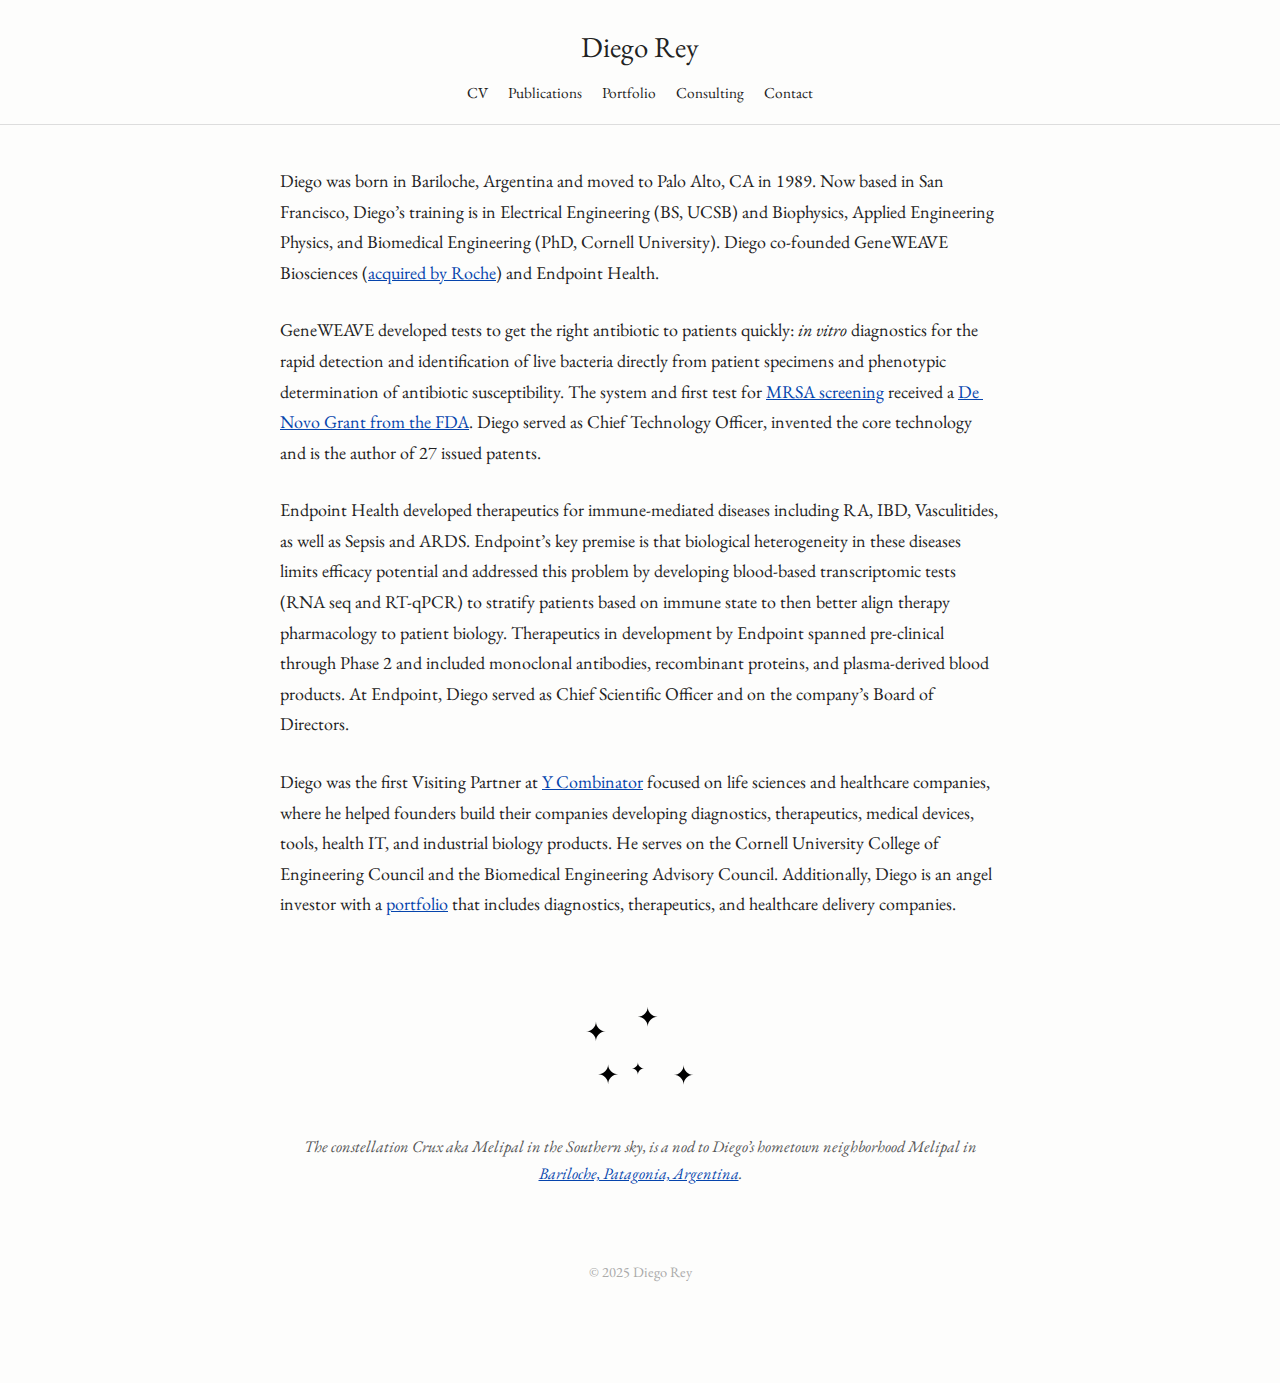
==== index.html @ 03c5bc7d "Update consulting link, preserve menu and favicon" ====
<!DOCTYPE html>
<html lang="en">
<head>
  <meta charset="UTF-8" />
  <meta name="viewport" content="width=device-width, initial-scale=1.0"/>
  <title>Diego Rey</title>
  <link rel="icon" href="melipal_favicon.ico" />
  <link rel="stylesheet" href="styles.css" />
  <link href="https://fonts.googleapis.com/css2?family=EB+Garamond&display=swap" rel="stylesheet">
</head>
<body>
  <header>
    <h1><a href="index.html">Diego Rey</a></h1>
    <nav>
      <a href="DiegoRey_CV_March_2025.pdf" target="_blank">CV</a>
      <a href="https://scholar.google.com/citations?user=e81k_fIAAAAJ&hl=en" target="_blank">Publications</a>
      <a href="portfolio.html">Portfolio</a>
      <a href="https://www.maitenconsulting.com" target="_blank">Consulting</a>
      <a href="contact.html">Contact</a>
    </nav>
  </header>

  <main>
    <section>
      <p>Diego was born in Bariloche, Argentina and moved to Palo Alto, CA in 1989. Now based in San Francisco, Diego’s training is in Electrical Engineering (BS, UCSB) and Biophysics, Applied Engineering Physics, and Biomedical Engineering (PhD, Cornell University). Diego co-founded GeneWEAVE Biosciences (<a href="https://www.genengnews.com/news/roche-to-acquire-geneweave-for-up-to-425m/" target="_blank">acquired by Roche</a>) and Endpoint Health.</p>

      <p>GeneWEAVE developed tests to get the right antibiotic to patients quickly: <em>in vitro</em> diagnostics for the rapid detection and identification of live bacteria directly from patient specimens and phenotypic determination of antibiotic susceptibility. The system and first test for <a href="https://medlineplus.gov/lab-tests/mrsa-tests/" target="_blank">MRSA screening</a> received a <a href="https://www.fda.gov/news-events/press-announcements/fda-authorizes-marketing-diagnostic-test-uses-novel-technology-detect-mrsa-bacteria" target="_blank">De Novo Grant from the FDA</a>. Diego served as Chief Technology Officer, invented the core technology and is the author of 27 issued patents.</p>

      <p>Endpoint Health developed therapeutics for immune-mediated diseases including RA, IBD, Vasculitides, as well as Sepsis and ARDS. Endpoint’s key premise is that biological heterogeneity in these diseases limits efficacy potential and addressed this problem by developing blood-based transcriptomic tests (RNA seq and RT-qPCR) to stratify patients based on immune state to then better align therapy pharmacology to patient biology. Therapeutics in development by Endpoint spanned pre-clinical through Phase 2 and included monoclonal antibodies, recombinant proteins, and plasma-derived blood products. At Endpoint, Diego served as Chief Scientific Officer and on the company’s Board of Directors.</p>

      <p>Diego was the first Visiting Partner at <a href="https://www.ycombinator.com" target="_blank">Y Combinator</a> focused on life sciences and healthcare companies, where he helped founders build their companies developing diagnostics, therapeutics, medical devices, tools, health IT, and industrial biology products. He serves on the Cornell University College of Engineering Council and the Biomedical Engineering Advisory Council. Additionally, Diego is an angel investor with a <a href="portfolio.html">portfolio</a> that includes diagnostics, therapeutics, and healthcare delivery companies.</p>
    </section>

    <section class="melipal">
      <img src="images/melipal.svg" alt="Melipal constellation" />
      <p class="caption"><em>The constellation Crux aka Melipal in the Southern sky, is a nod to Diego’s hometown neighborhood Melipal in <a href="https://www.travelandleisure.com/trip-ideas/bariloche-argentina-guide" target="_blank">Bariloche, Patagonia, Argentina</a>.</em></p>
    </section>

    <footer>
      <p>&copy; 2025 Diego Rey</p>
    </footer>
  </main>
</body>
</html>
---- styles.css ----
@import url('https://fonts.googleapis.com/css2?family=EB+Garamond&display=swap');

html, body {
  margin: 0;
  padding: 0;
  font-family: 'EB Garamond', serif;
  font-size: 18px;
  line-height: 1.7;
  background-color: #fdfdfc;
  color: #222;
}

main a,
main a:visited,
main a:hover,
main a:active {
  color: #0645ad;
  text-decoration: underline;
}

header h1 a,
nav a {
  all: unset;
  cursor: pointer;
  color: #222 !important;
  text-decoration: none !important;
  font-family: 'EB Garamond', serif;
}

nav a:hover {
  text-decoration: underline !important;
}

header {
  position: sticky;
  top: 0;
  z-index: 1000;
  background: #fdfdfc;
  padding: 1.25rem 1rem 0.75rem;
  text-align: center;
  border-bottom: 1px solid #ddd;
}

header h1 {
  font-size: 1.6rem;
  font-weight: normal;
  margin: 0 0 0.5rem 0;
}

nav {
  display: flex;
  justify-content: center;
  flex-wrap: nowrap;
  gap: 1.1rem;
  font-size: 0.85rem;
  padding-bottom: 0.25rem;
  overflow: hidden;
  white-space: nowrap;
}

nav a {
  flex-shrink: 0;
}

/* 🛠 MUCH SMALLER top padding */
main {
  max-width: 720px;
  margin: 0 auto;
  padding: 2.25rem 1.5rem 4rem;
  text-align: left;
}

main p:first-of-type {
  margin-top: 0 !important;
}

main p {
  margin-bottom: 1.5rem;
  white-space: pre-wrap;
}

.melipal {
  margin-top: 3rem;
  text-align: center;
}

.melipal img {
  max-width: 140px;
  margin-bottom: 0.5rem;
}

.caption {
  font-style: italic;
  font-size: 0.9rem;
  color: #555;
}

footer {
  text-align: center;
  font-size: 0.8rem;
  color: #aaa;
  margin-top: 4rem;
}
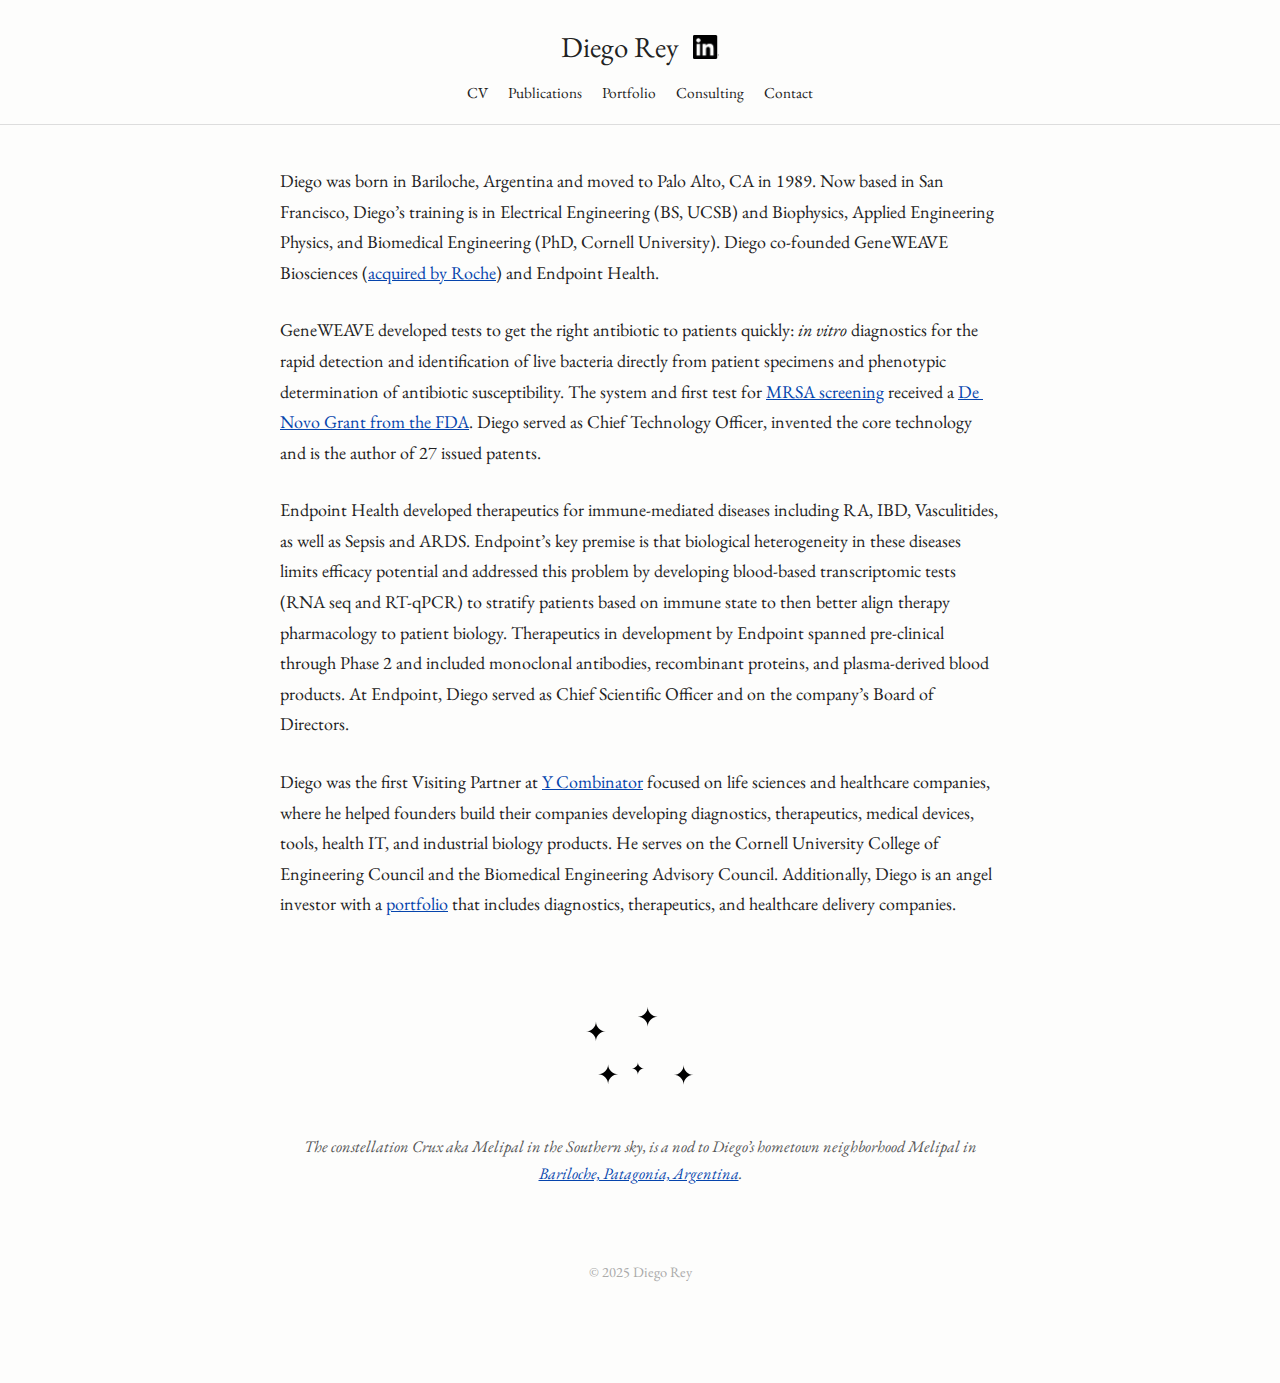
==== commit 3eb28817: "Add LinkedIn logo next to name in header" ====
--- a/index.html
+++ b/index.html
@@ -7,10 +7,27 @@
   <link rel="icon" href="melipal_favicon.ico" />
   <link rel="stylesheet" href="styles.css" />
   <link href="https://fonts.googleapis.com/css2?family=EB+Garamond&display=swap" rel="stylesheet">
+  <style>
+    .profile-header {
+      display: flex;
+      justify-content: center;
+      align-items: center;
+      gap: 0.75rem;
+    }
+    .profile-header img {
+      height: 24px;
+      width: auto;
+    }
+  </style>
 </head>
 <body>
   <header>
-    <h1><a href="index.html">Diego Rey</a></h1>
+    <div class="profile-header">
+      <h1><a href="index.html">Diego Rey</a></h1>
+      <a href="https://www.linkedin.com/in/diegorey/" target="_blank">
+        <img src="logos/InBug-Black.png" alt="LinkedIn logo" />
+      </a>
+    </div>
     <nav>
       <a href="DiegoRey_CV_March_2025.pdf" target="_blank">CV</a>
       <a href="https://scholar.google.com/citations?user=e81k_fIAAAAJ&hl=en" target="_blank">Publications</a>
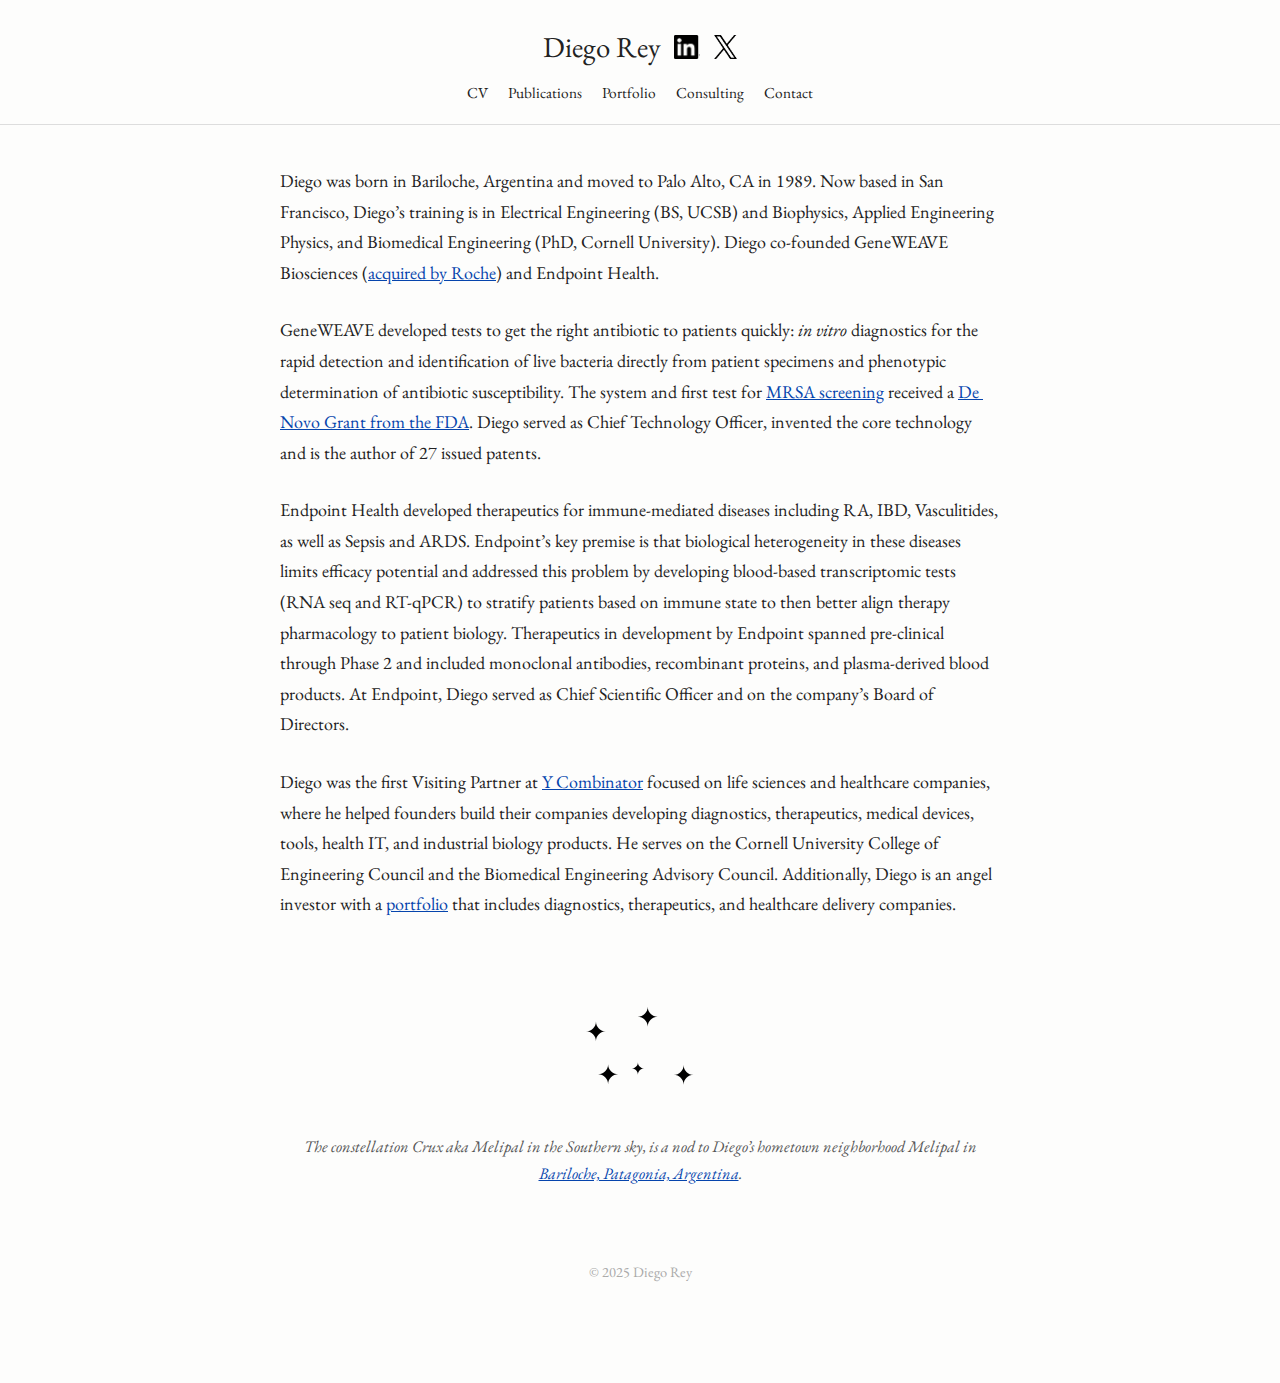
==== commit 66474402: "Add X logo next to LinkedIn in header" ====
--- a/index.html
+++ b/index.html
@@ -26,6 +26,9 @@
       <h1><a href="index.html">Diego Rey</a></h1>
       <a href="https://www.linkedin.com/in/diegorey/" target="_blank">
         <img src="logos/InBug-Black.png" alt="LinkedIn logo" />
+      </a>
+      <a href="https://x.com/diegorey" target="_blank">
+        <img src="logos/logo-black.png" alt="X (Twitter) logo" />
       </a>
     </div>
     <nav>
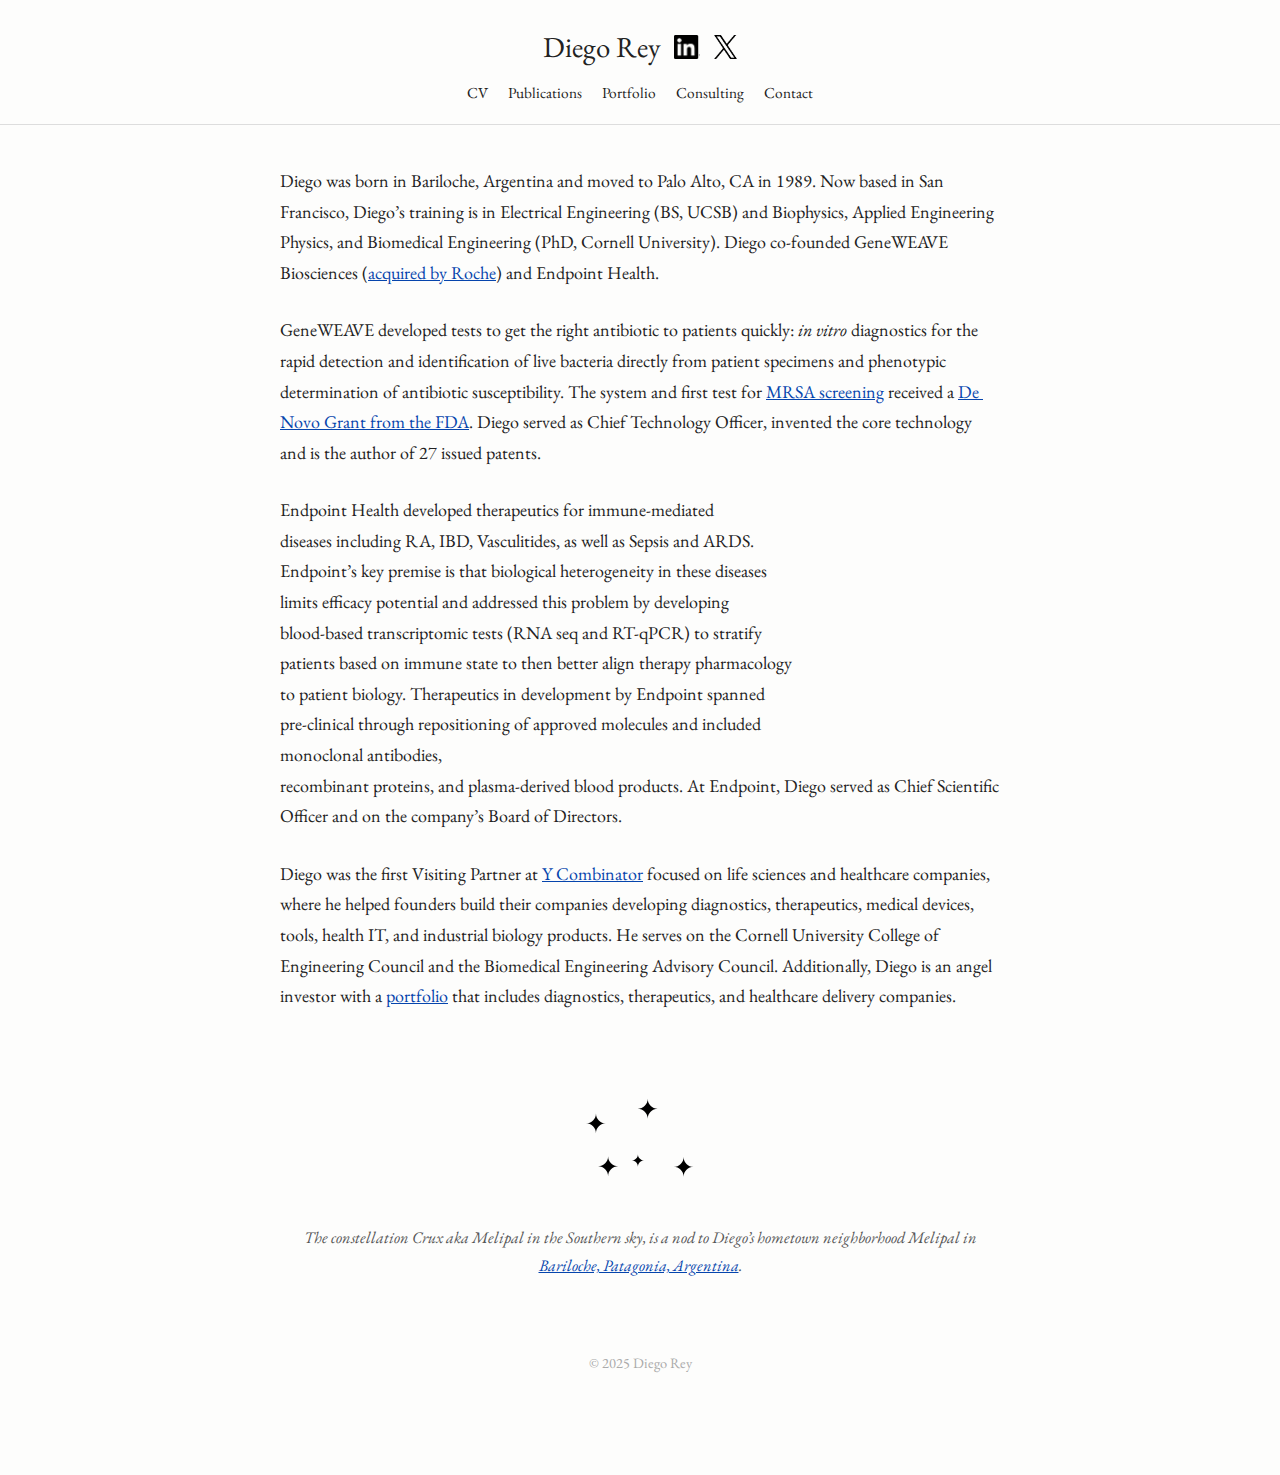
==== commit 78274b74: "Edit index.html content" ====
--- a/index.html
+++ b/index.html
@@ -4,7 +4,7 @@
   <meta charset="UTF-8" />
   <meta name="viewport" content="width=device-width, initial-scale=1.0"/>
   <title>Diego Rey</title>
-  <link rel="icon" href="melipal_favicon.ico" />
+  <link rel="icon" type="image/png" href="melipal_favicon.png" />
   <link rel="stylesheet" href="styles.css" />
   <link href="https://fonts.googleapis.com/css2?family=EB+Garamond&display=swap" rel="stylesheet">
   <style>
@@ -27,7 +27,7 @@
       <a href="https://www.linkedin.com/in/diegorey/" target="_blank">
         <img src="logos/InBug-Black.png" alt="LinkedIn logo" />
       </a>
-      <a href="https://x.com/diegorey" target="_blank">
+      <a href="https://x.com/diegoarey" target="_blank">
         <img src="logos/logo-black.png" alt="X (Twitter) logo" />
       </a>
     </div>
@@ -46,7 +46,16 @@
 
       <p>GeneWEAVE developed tests to get the right antibiotic to patients quickly: <em>in vitro</em> diagnostics for the rapid detection and identification of live bacteria directly from patient specimens and phenotypic determination of antibiotic susceptibility. The system and first test for <a href="https://medlineplus.gov/lab-tests/mrsa-tests/" target="_blank">MRSA screening</a> received a <a href="https://www.fda.gov/news-events/press-announcements/fda-authorizes-marketing-diagnostic-test-uses-novel-technology-detect-mrsa-bacteria" target="_blank">De Novo Grant from the FDA</a>. Diego served as Chief Technology Officer, invented the core technology and is the author of 27 issued patents.</p>
 
-      <p>Endpoint Health developed therapeutics for immune-mediated diseases including RA, IBD, Vasculitides, as well as Sepsis and ARDS. Endpoint’s key premise is that biological heterogeneity in these diseases limits efficacy potential and addressed this problem by developing blood-based transcriptomic tests (RNA seq and RT-qPCR) to stratify patients based on immune state to then better align therapy pharmacology to patient biology. Therapeutics in development by Endpoint spanned pre-clinical through Phase 2 and included monoclonal antibodies, recombinant proteins, and plasma-derived blood products. At Endpoint, Diego served as Chief Scientific Officer and on the company’s Board of Directors.</p>
+      <p>Endpoint Health developed therapeutics for immune-mediated 
+diseases including RA, IBD, Vasculitides, as well as Sepsis and ARDS. 
+Endpoint’s key premise is that biological heterogeneity in these diseases 
+limits efficacy potential and addressed this problem by developing 
+blood-based transcriptomic tests (RNA seq and RT-qPCR) to stratify 
+patients based on immune state to then better align therapy pharmacology 
+to patient biology. Therapeutics in development by Endpoint spanned 
+pre-clinical through repositioning of approved molecules and included 
+monoclonal antibodies, 
+recombinant proteins, and plasma-derived blood products. At Endpoint, Diego served as Chief Scientific Officer and on the company’s Board of Directors.</p>
 
       <p>Diego was the first Visiting Partner at <a href="https://www.ycombinator.com" target="_blank">Y Combinator</a> focused on life sciences and healthcare companies, where he helped founders build their companies developing diagnostics, therapeutics, medical devices, tools, health IT, and industrial biology products. He serves on the Cornell University College of Engineering Council and the Biomedical Engineering Advisory Council. Additionally, Diego is an angel investor with a <a href="portfolio.html">portfolio</a> that includes diagnostics, therapeutics, and healthcare delivery companies.</p>
     </section>
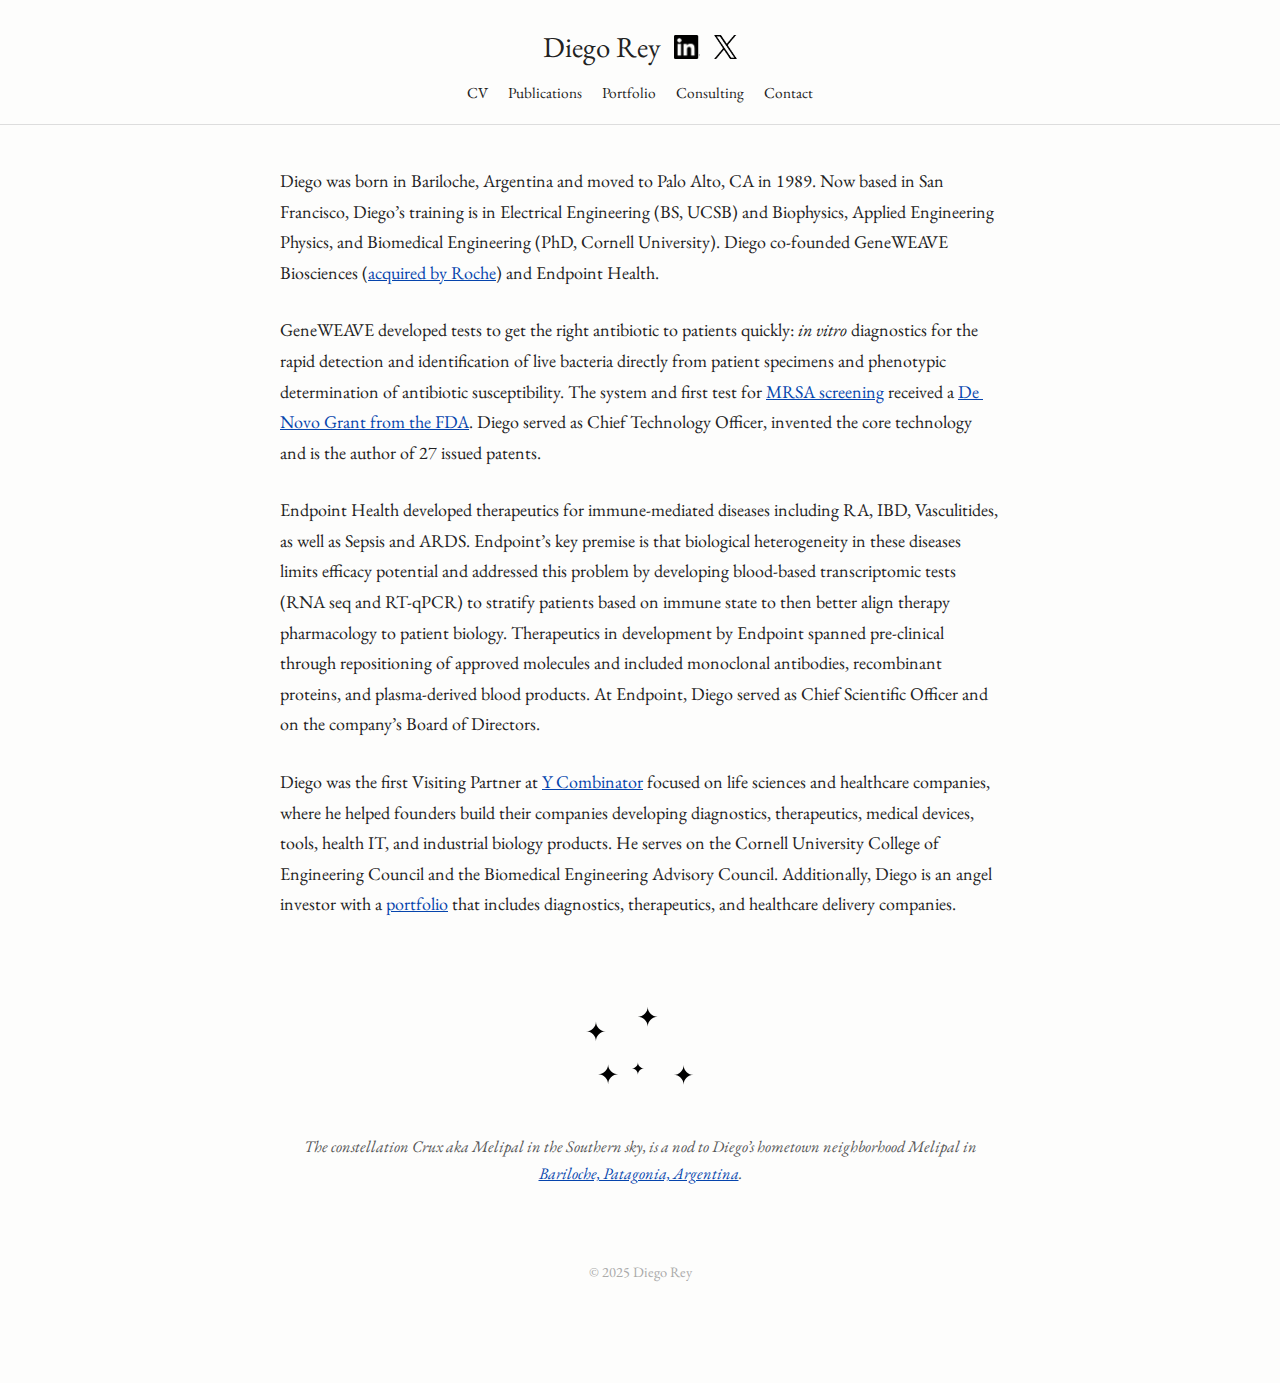
==== commit 5aa9d46d: "Update phrasing from 'Phase 2' to 'repositioning of approved molecules'" ====
--- a/index.html
+++ b/index.html
@@ -46,16 +46,7 @@
 
       <p>GeneWEAVE developed tests to get the right antibiotic to patients quickly: <em>in vitro</em> diagnostics for the rapid detection and identification of live bacteria directly from patient specimens and phenotypic determination of antibiotic susceptibility. The system and first test for <a href="https://medlineplus.gov/lab-tests/mrsa-tests/" target="_blank">MRSA screening</a> received a <a href="https://www.fda.gov/news-events/press-announcements/fda-authorizes-marketing-diagnostic-test-uses-novel-technology-detect-mrsa-bacteria" target="_blank">De Novo Grant from the FDA</a>. Diego served as Chief Technology Officer, invented the core technology and is the author of 27 issued patents.</p>
 
-      <p>Endpoint Health developed therapeutics for immune-mediated 
-diseases including RA, IBD, Vasculitides, as well as Sepsis and ARDS. 
-Endpoint’s key premise is that biological heterogeneity in these diseases 
-limits efficacy potential and addressed this problem by developing 
-blood-based transcriptomic tests (RNA seq and RT-qPCR) to stratify 
-patients based on immune state to then better align therapy pharmacology 
-to patient biology. Therapeutics in development by Endpoint spanned 
-pre-clinical through repositioning of approved molecules and included 
-monoclonal antibodies, 
-recombinant proteins, and plasma-derived blood products. At Endpoint, Diego served as Chief Scientific Officer and on the company’s Board of Directors.</p>
+      <p>Endpoint Health developed therapeutics for immune-mediated diseases including RA, IBD, Vasculitides, as well as Sepsis and ARDS. Endpoint’s key premise is that biological heterogeneity in these diseases limits efficacy potential and addressed this problem by developing blood-based transcriptomic tests (RNA seq and RT-qPCR) to stratify patients based on immune state to then better align therapy pharmacology to patient biology. Therapeutics in development by Endpoint spanned pre-clinical through repositioning of approved molecules and included monoclonal antibodies, recombinant proteins, and plasma-derived blood products. At Endpoint, Diego served as Chief Scientific Officer and on the company’s Board of Directors.</p>
 
       <p>Diego was the first Visiting Partner at <a href="https://www.ycombinator.com" target="_blank">Y Combinator</a> focused on life sciences and healthcare companies, where he helped founders build their companies developing diagnostics, therapeutics, medical devices, tools, health IT, and industrial biology products. He serves on the Cornell University College of Engineering Council and the Biomedical Engineering Advisory Council. Additionally, Diego is an angel investor with a <a href="portfolio.html">portfolio</a> that includes diagnostics, therapeutics, and healthcare delivery companies.</p>
     </section>
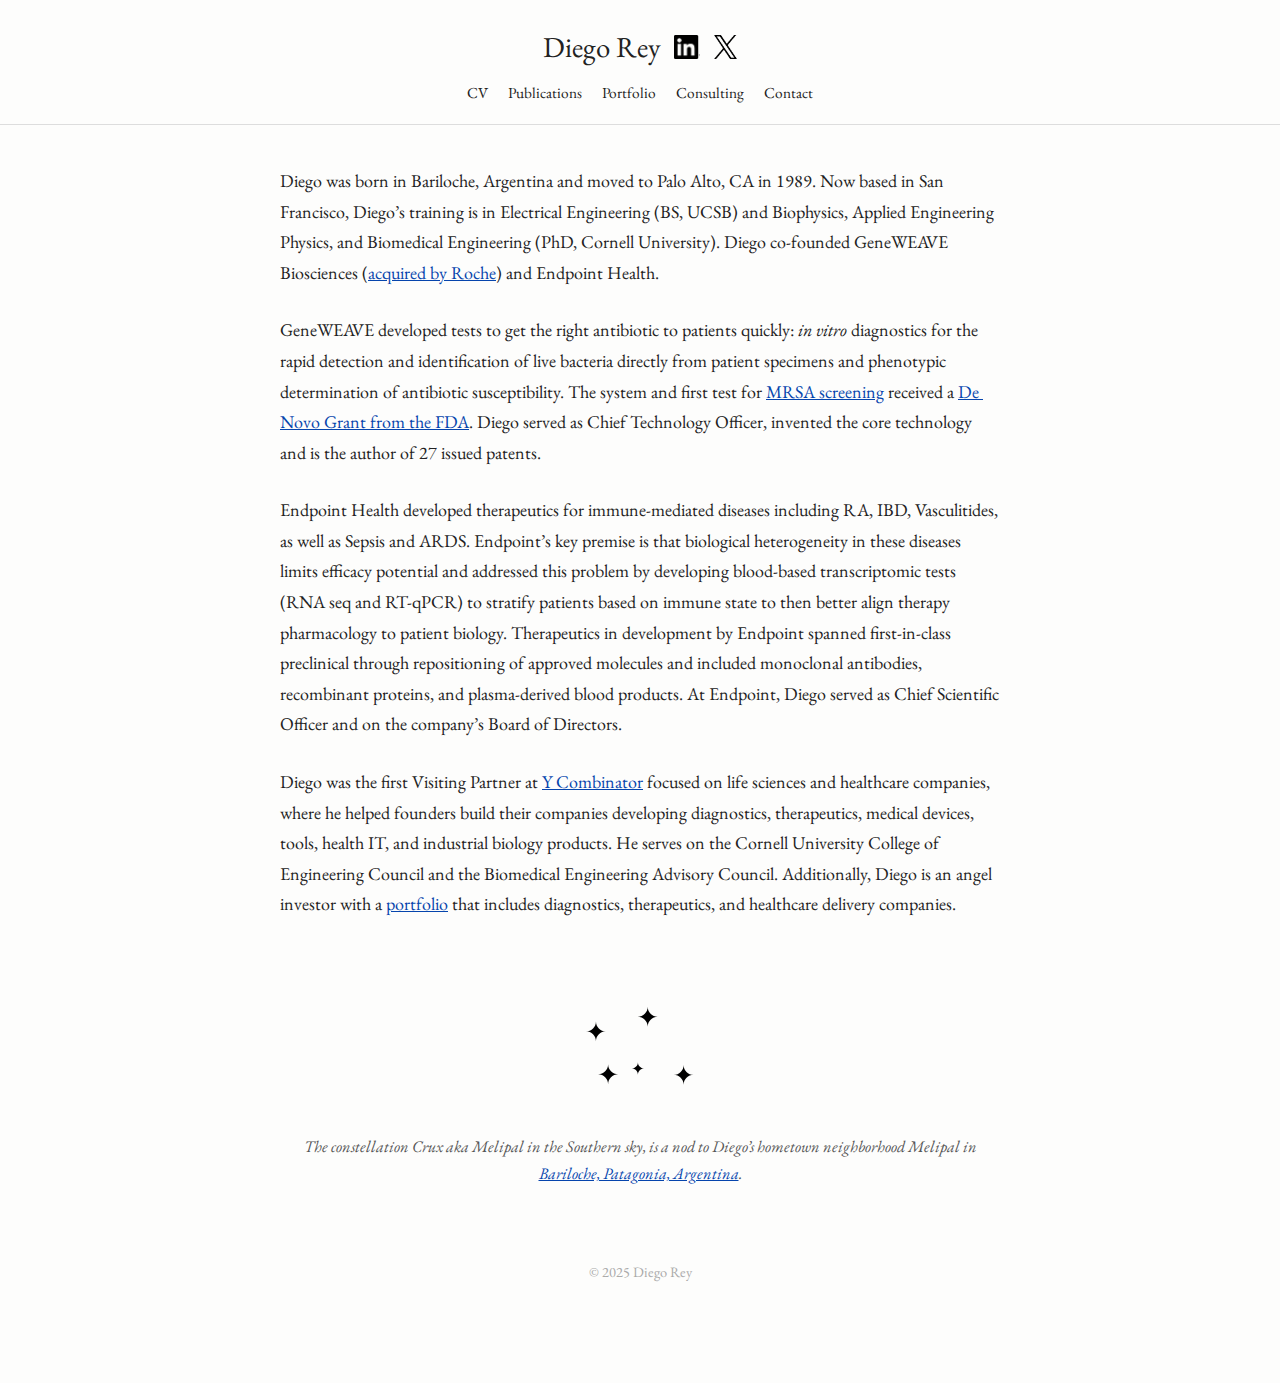
==== commit 998574c2: "Fix spelling: remove hyphen from 'preclinical'" ====
--- a/index.html
+++ b/index.html
@@ -46,7 +46,7 @@
 
       <p>GeneWEAVE developed tests to get the right antibiotic to patients quickly: <em>in vitro</em> diagnostics for the rapid detection and identification of live bacteria directly from patient specimens and phenotypic determination of antibiotic susceptibility. The system and first test for <a href="https://medlineplus.gov/lab-tests/mrsa-tests/" target="_blank">MRSA screening</a> received a <a href="https://www.fda.gov/news-events/press-announcements/fda-authorizes-marketing-diagnostic-test-uses-novel-technology-detect-mrsa-bacteria" target="_blank">De Novo Grant from the FDA</a>. Diego served as Chief Technology Officer, invented the core technology and is the author of 27 issued patents.</p>
 
-      <p>Endpoint Health developed therapeutics for immune-mediated diseases including RA, IBD, Vasculitides, as well as Sepsis and ARDS. Endpoint’s key premise is that biological heterogeneity in these diseases limits efficacy potential and addressed this problem by developing blood-based transcriptomic tests (RNA seq and RT-qPCR) to stratify patients based on immune state to then better align therapy pharmacology to patient biology. Therapeutics in development by Endpoint spanned pre-clinical through repositioning of approved molecules and included monoclonal antibodies, recombinant proteins, and plasma-derived blood products. At Endpoint, Diego served as Chief Scientific Officer and on the company’s Board of Directors.</p>
+      <p>Endpoint Health developed therapeutics for immune-mediated diseases including RA, IBD, Vasculitides, as well as Sepsis and ARDS. Endpoint’s key premise is that biological heterogeneity in these diseases limits efficacy potential and addressed this problem by developing blood-based transcriptomic tests (RNA seq and RT-qPCR) to stratify patients based on immune state to then better align therapy pharmacology to patient biology. Therapeutics in development by Endpoint spanned first-in-class preclinical through repositioning of approved molecules and included monoclonal antibodies, recombinant proteins, and plasma-derived blood products. At Endpoint, Diego served as Chief Scientific Officer and on the company’s Board of Directors.</p>
 
       <p>Diego was the first Visiting Partner at <a href="https://www.ycombinator.com" target="_blank">Y Combinator</a> focused on life sciences and healthcare companies, where he helped founders build their companies developing diagnostics, therapeutics, medical devices, tools, health IT, and industrial biology products. He serves on the Cornell University College of Engineering Council and the Biomedical Engineering Advisory Council. Additionally, Diego is an angel investor with a <a href="portfolio.html">portfolio</a> that includes diagnostics, therapeutics, and healthcare delivery companies.</p>
     </section>
